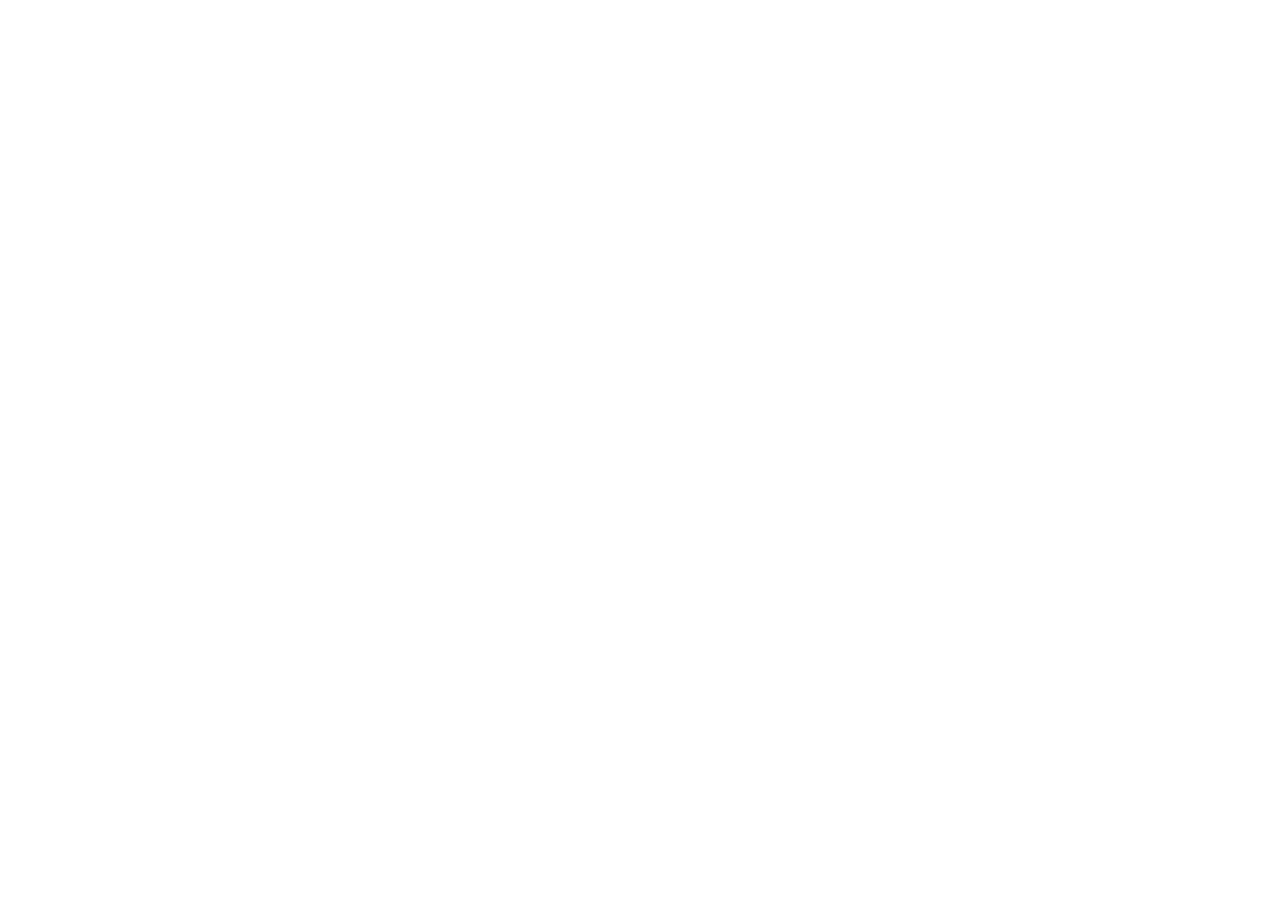
==== index.html @ 547de9b5 "Criação das pastas de organização iniciais e criação do básico do html, script e css." ====
<!DOCTYPE html>
<html lang="en">
<head>
    <meta charset="UTF-8">
    <meta name="viewport" content="width=device-width, initial-scale=1.0"> 
    <title>Comunidade</title>
    <link rel="stylesheet" href="Style/style.css">
    <script src="scripts/script.js"></script>
</head>
<body>
    <header>

    </header>

    <main>

    </main>

    <footer>
        
    </footer>
</body>
</html>
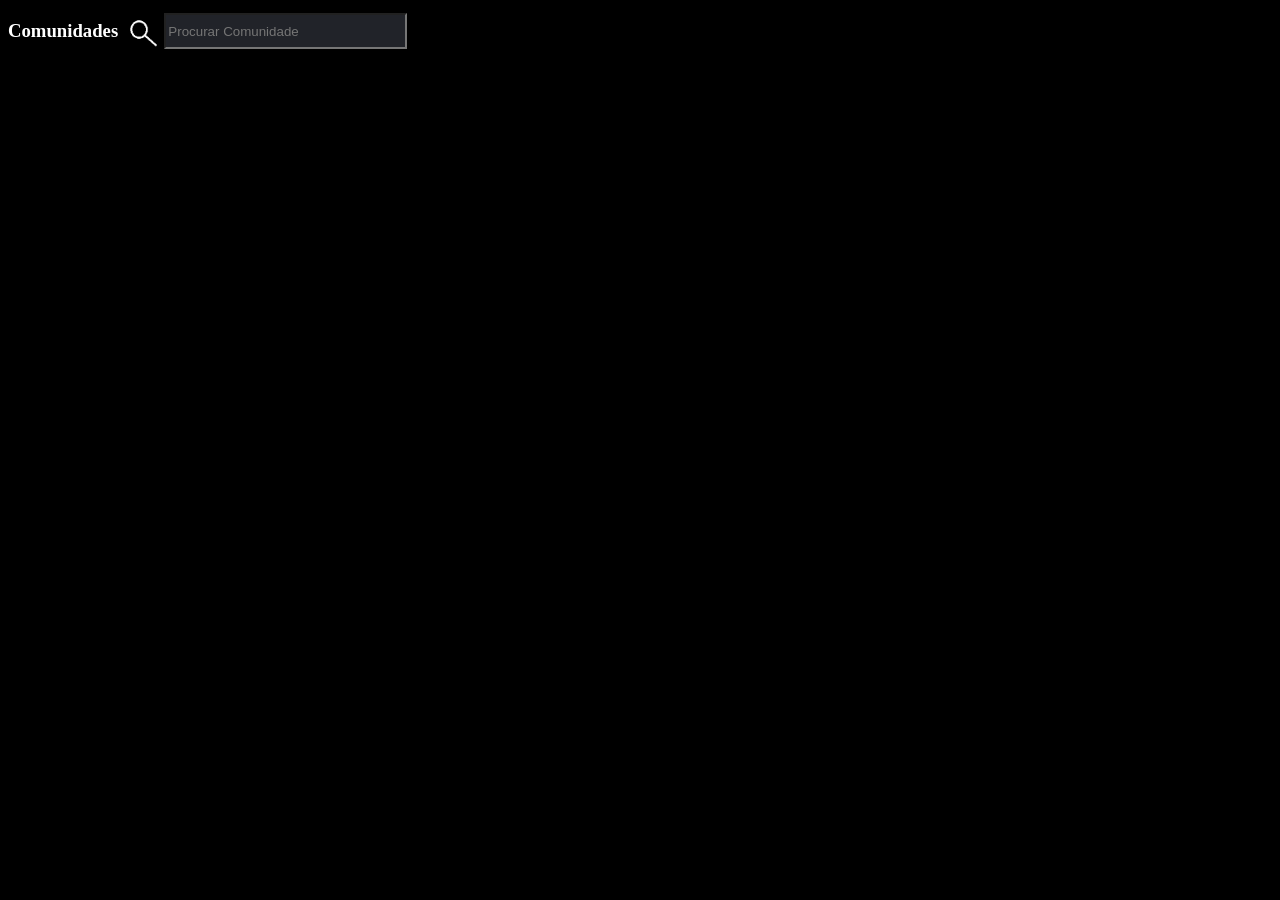
==== commit bf9ed493: "Realização da área de pesquisa do header do site." ====
--- a/index.html
+++ b/index.html
@@ -9,7 +9,13 @@
 </head>
 <body>
     <header>
-
+        <div class="displayFlex">
+            <h3 id="textoComunidade">Comunidades</h3> 
+            <img id="iconePesquisa" src="assets/icons/imagemPesquisa.png" alt="Lupa de pesquisa">
+            <label for="procurarAnime"></label>
+            <input id="caixaPesquisa" type="text" id="procurarAnime" name="procurarAnime" placeholder="Procurar Comunidade">
+        </div>
+    
     </header>
 
     <main>
--- a/Style/style.css
+++ b/Style/style.css
@@ -0,0 +1,27 @@
+body{
+    background-color: black;
+    color: white;
+}
+
+.displayFlex{
+    display: flex;
+}
+
+#textoComunidade{
+   margin-top: 12px;
+}
+
+#iconePesquisa{
+    margin-left: 10px;
+    margin-top: 10px;
+    height: 30px;
+}
+
+#caixaPesquisa{
+    background-color: #212329;
+    margin-top: 5px;
+    margin-left: 5px;
+    color: white;
+    width: 235px;
+    height: 30px;
+}
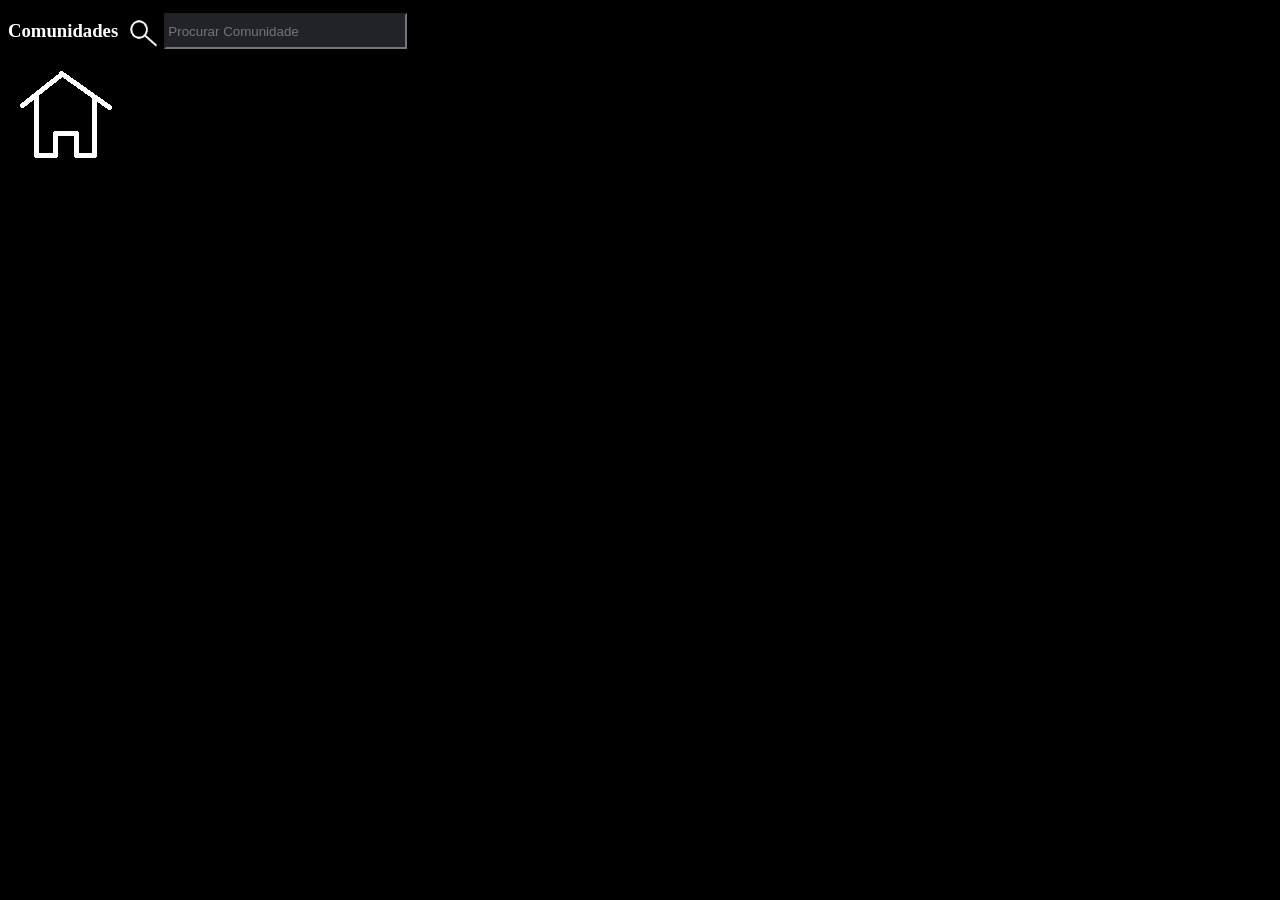
==== commit ee1ed72e: "Começo da realização do footer e adição da imagem das minhas listas nos icones." ====
--- a/index.html
+++ b/index.html
@@ -23,7 +23,25 @@
     </main>
 
     <footer>
-        
+        <div>
+            <img src="assets/icons/imagemInicio.png" alt="">
+        </div>
+
+        <div>
+            <img src="" alt="">
+        </div>
+
+        <div>
+
+        </div>
+
+        <div>
+
+        </div>
+
+        <div>
+
+        </div>
     </footer>
 </body>
 </html>
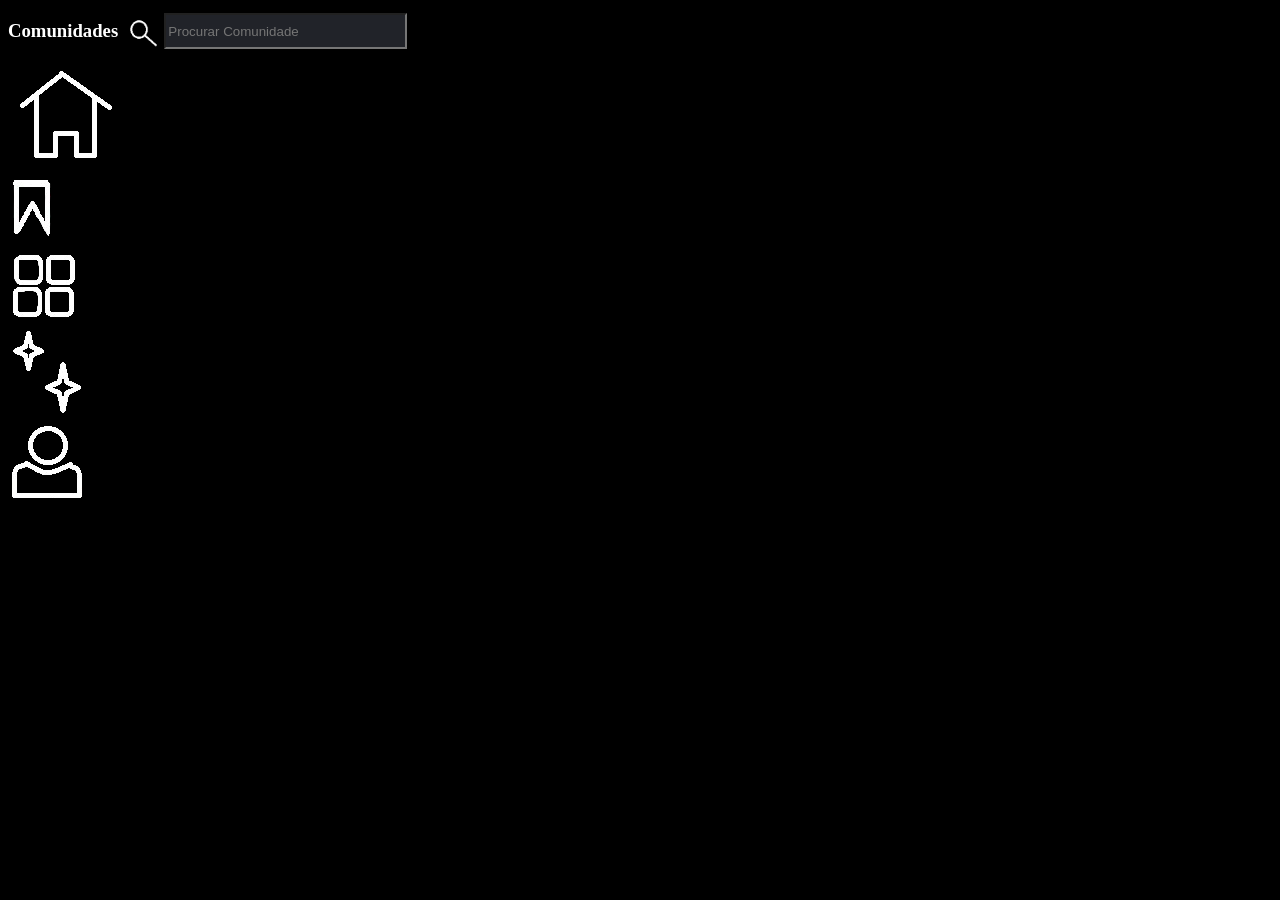
==== commit f1161904: "Exclusão da imagem de comunidade e adição dos icones na página." ====
--- a/index.html
+++ b/index.html
@@ -24,24 +24,29 @@
 
     <footer>
         <div>
-            <img src="assets/icons/imagemInicio.png" alt="">
+            <img src="assets/icons/imagemInicio.png" alt="Icone de Inicio">
         </div>
 
         <div>
-            <img src="" alt="">
+            <img src="assets/icons/imagemMinhasListas.png" alt="Icone de Minhas Listas">
         </div>
 
         <div>
-
+            <img src="assets/icons/imagemExplorar.png" alt="Icone de explorar">
         </div>
 
         <div>
-
+            <img src="assets/icons/imagemSimulcasts.png" alt="Icone de Simulcasts">
         </div>
 
         <div>
+            <img src="assets/icons/imagemConta.png" alt="Icone de Conta">
+        </div>
 
+        <div>
+            <img src="assets/icons/imagemComunidadeLaranja.png" alt="">
         </div>
+
     </footer>
 </body>
 </html>
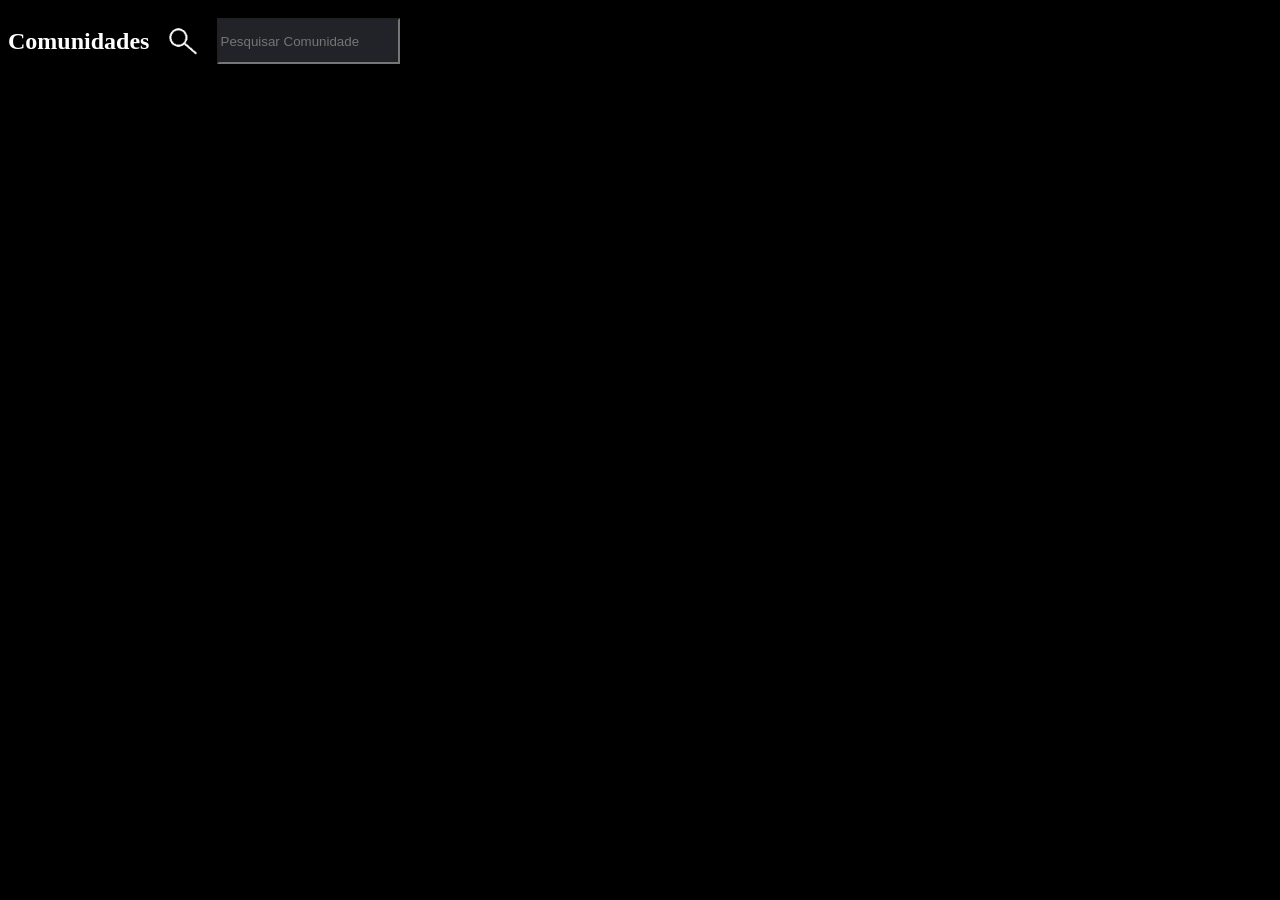
==== commit 2743a357: "Refiz o style e o index. Depois eu realizei o header novamente e adicionei as imagens de capa dos an" ====
--- a/index.html
+++ b/index.html
@@ -9,13 +9,12 @@
 </head>
 <body>
     <header>
-        <div class="displayFlex">
-            <h3 id="textoComunidade">Comunidades</h3> 
-            <img id="iconePesquisa" src="assets/icons/imagemPesquisa.png" alt="Lupa de pesquisa">
-            <label for="procurarAnime"></label>
-            <input id="caixaPesquisa" type="text" id="procurarAnime" name="procurarAnime" placeholder="Procurar Comunidade">
+        <div id="header">
+        <h2>Comunidades</h2>
+        <img id="iconePesquisa" src="assets/icons/imagemPesquisa.png" alt="Icone de pesquisa">
+        <label for="escolherComunidade"></label>
+        <input type="text" id="quadradoPesquisar" placeholder="Pesquisar Comunidade">
         </div>
-    
     </header>
 
     <main>
@@ -23,29 +22,6 @@
     </main>
 
     <footer>
-        <div>
-            <img src="assets/icons/imagemInicio.png" alt="Icone de Inicio">
-        </div>
-
-        <div>
-            <img src="assets/icons/imagemMinhasListas.png" alt="Icone de Minhas Listas">
-        </div>
-
-        <div>
-            <img src="assets/icons/imagemExplorar.png" alt="Icone de explorar">
-        </div>
-
-        <div>
-            <img src="assets/icons/imagemSimulcasts.png" alt="Icone de Simulcasts">
-        </div>
-
-        <div>
-            <img src="assets/icons/imagemConta.png" alt="Icone de Conta">
-        </div>
-
-        <div>
-            <img src="assets/icons/imagemComunidadeLaranja.png" alt="">
-        </div>
 
     </footer>
 </body>
--- a/Style/style.css
+++ b/Style/style.css
@@ -3,25 +3,20 @@
     color: white;
 }
 
-.displayFlex{
+/*Header*/
+#header{
     display: flex;
 }
 
-#textoComunidade{
-   margin-top: 12px;
+#iconePesquisa{
+   padding: 18px;
+   height: 30px;
 }
 
-#iconePesquisa{
-    margin-left: 10px;
+#quadradoPesquisar{
     margin-top: 10px;
-    height: 30px;
-}
-
-#caixaPesquisa{
     background-color: #212329;
-    margin-top: 5px;
-    margin-left: 5px;
     color: white;
-    width: 235px;
-    height: 30px;
+    height: 40px;
+    width: 175px;
 }
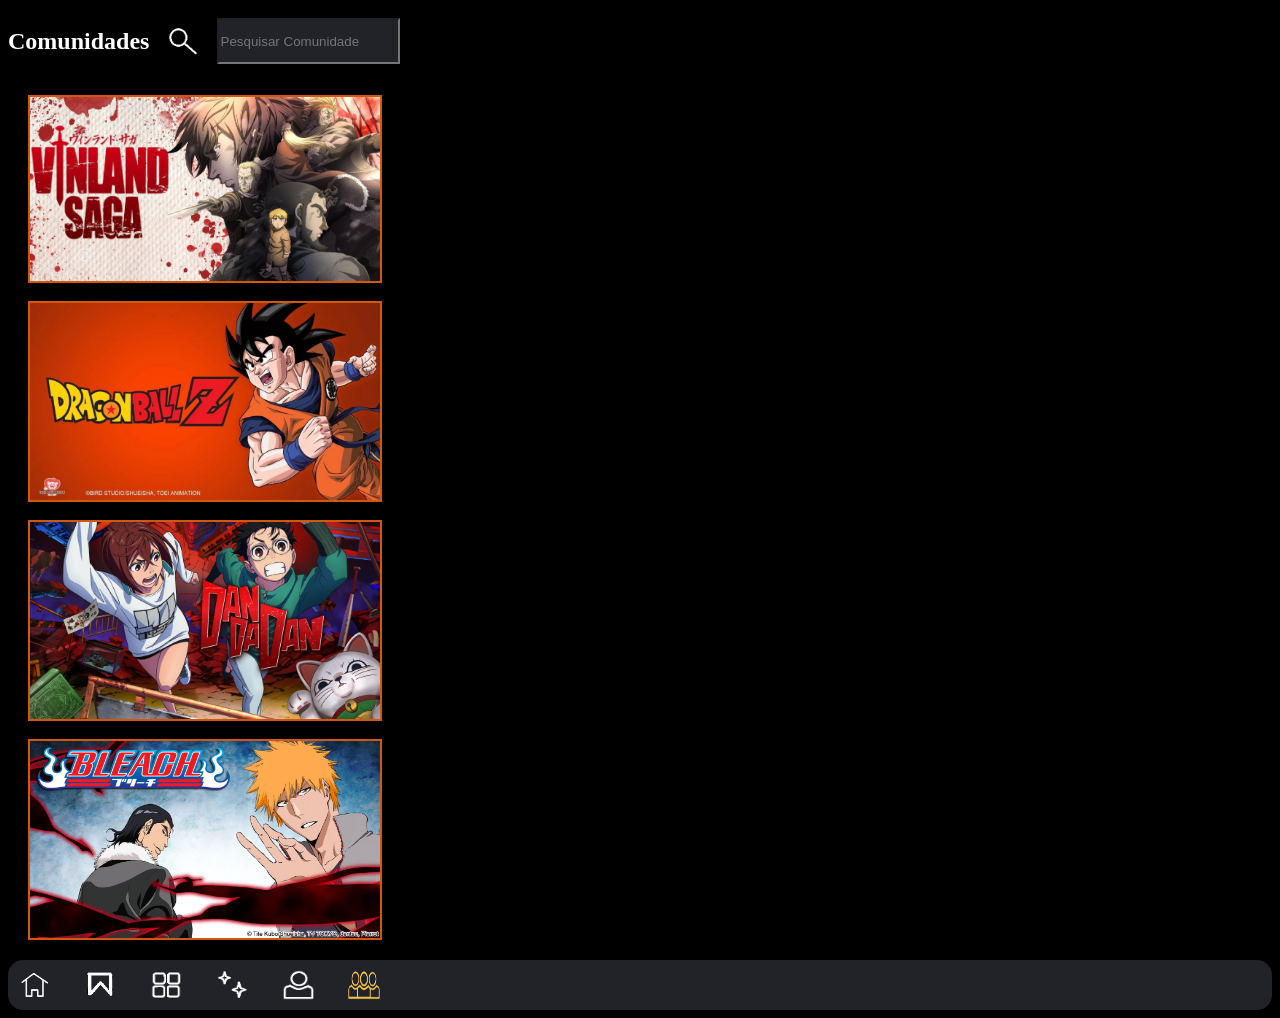
==== commit 70e07448: "Arrumei os nomes das imagens de capas de anime, realizei o main e desenvolvi o footer." ====
--- a/index.html
+++ b/index.html
@@ -18,11 +18,35 @@
     </header>
 
     <main>
-
+        <div id="centralizacaoCapas">
+            <div>
+                <img class="capasAnime" src="assets/capasAnime/VinlandSaga.jpg" alt="Capa do anime Vinland Saga">
+            </div>
+            <br>
+            <div>
+                <img class="capasAnime" src="assets/capasAnime/DragonBallZ.png" alt="Capa do anime Dragon Ball Z">
+            </div>
+            <br>
+            <div>
+                <img class="capasAnime" src="assets/capasAnime/DanDanDan.jpg" alt="Capa do anime Dan Dan Dan">
+            </div>
+            <br>
+           <div>
+            <img class="capasAnime" src="assets/capasAnime/Bleach.png" alt="Capa do anime Bleach">
+           </div>
+        </div>
     </main>
 
-    <footer>
-
+    <footer id="footer">
+        <div>
+            <img class="iconesFooter" src="assets/icons/imagemInicio.png" alt="Icone de Inicio">
+            <img class="iconesFooter" src="assets/icons/imagemMinhasListas.png" alt="Icone de Minhas Listas">
+            <img class="iconesFooter" src="assets/icons/imagemExplorar.png" alt="Icone de Explorar">
+            <img class="iconesFooter" src="assets/icons/imagemSimulcasts.png" alt="Icone de Simulcasts">
+            <img class="iconesFooter" src="assets/icons/imagemConta.png" alt="Icone de Conta">
+            <img class="iconesFooter" src="assets/icons/imagemComunidade.png" alt="Icone de Comunidade">
+        </div>
+       
     </footer>
 </body>
 </html>
--- a/Style/style.css
+++ b/Style/style.css
@@ -19,4 +19,31 @@
     color: white;
     height: 40px;
     width: 175px;
+}
+
+/*Main*/
+#centralizacaoCapas{
+    padding: 20px;
+}
+
+.capasAnime{
+    display: flex;
+    border-style: solid;
+    border-color: #d25810;
+    border-width: 2px;
+    width: 350px;
+}
+
+/*Footer*/
+#footer{
+    background-color: #212329;
+    height: 50px;
+    border-radius: 15px;
+}
+
+.iconesFooter{
+    padding: 10px;
+    padding-right: 19px;
+    height: 30px;
+    width: 33px;
 }
